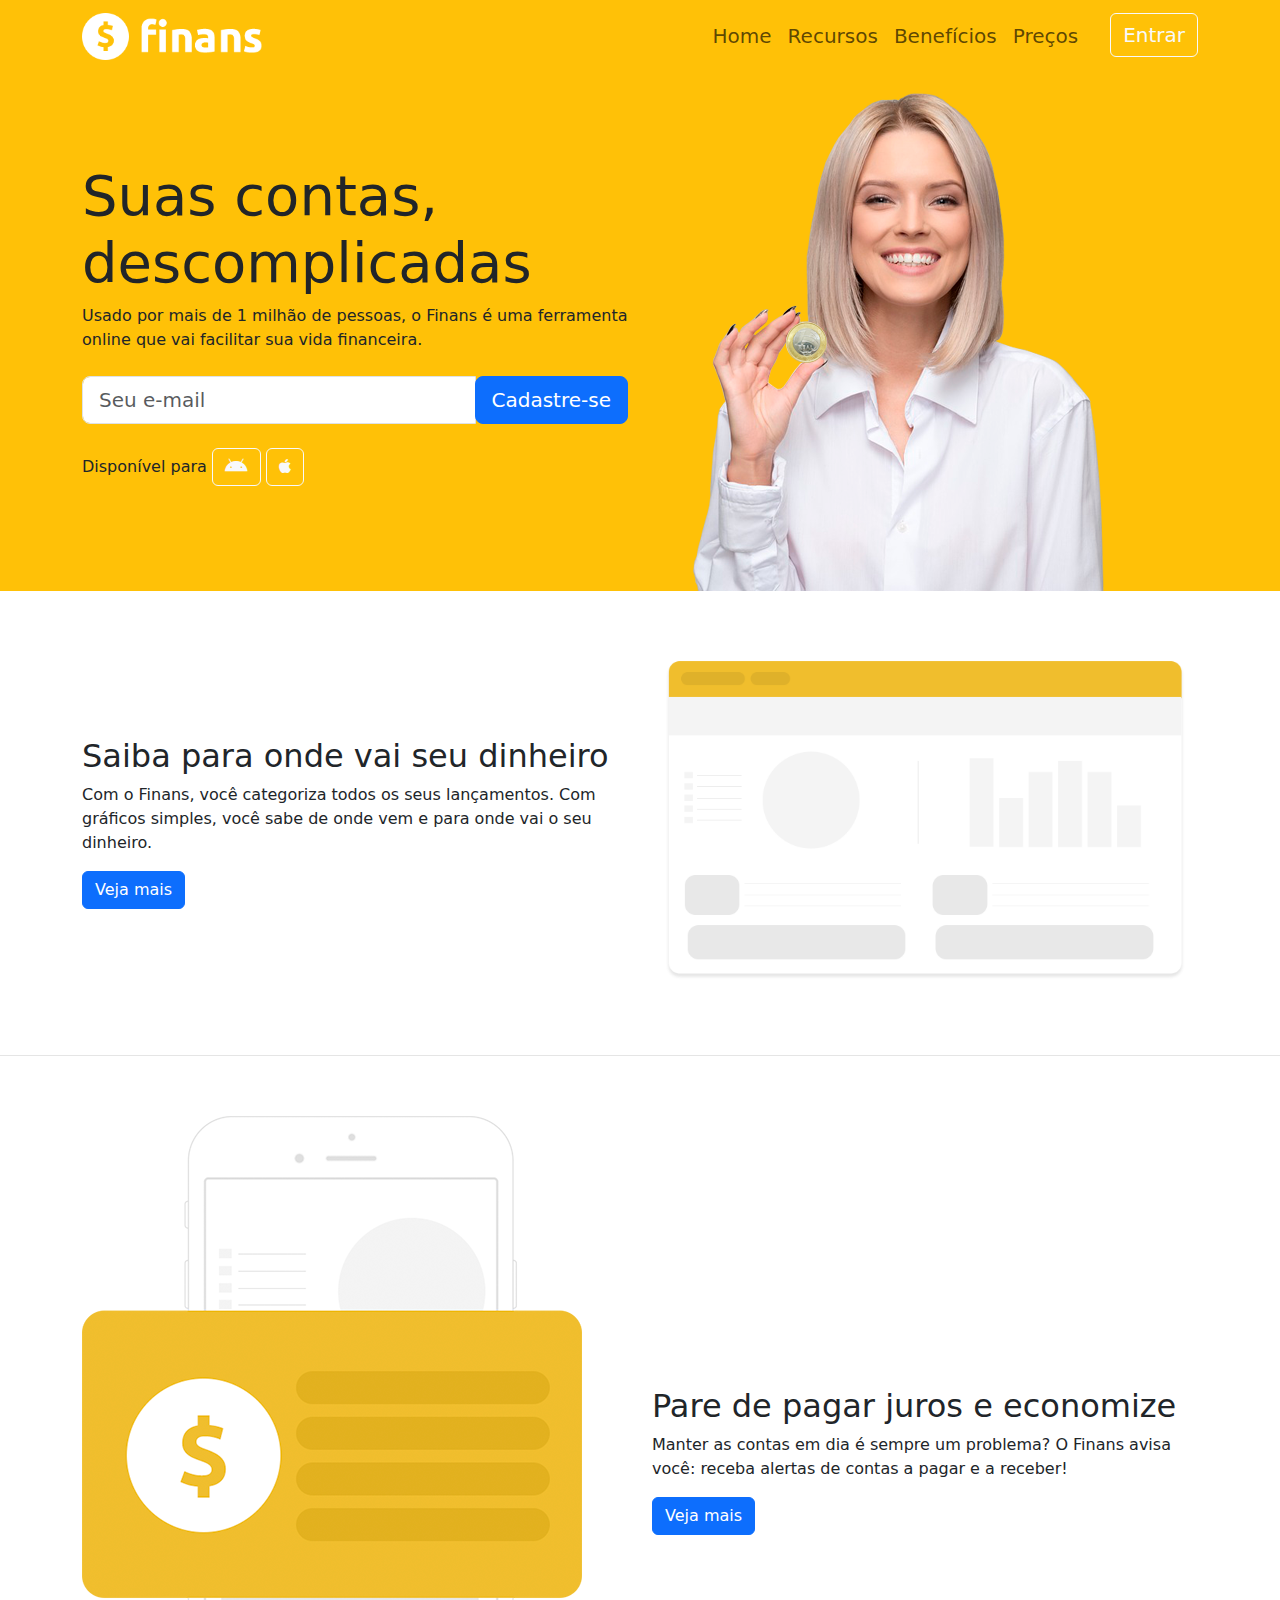
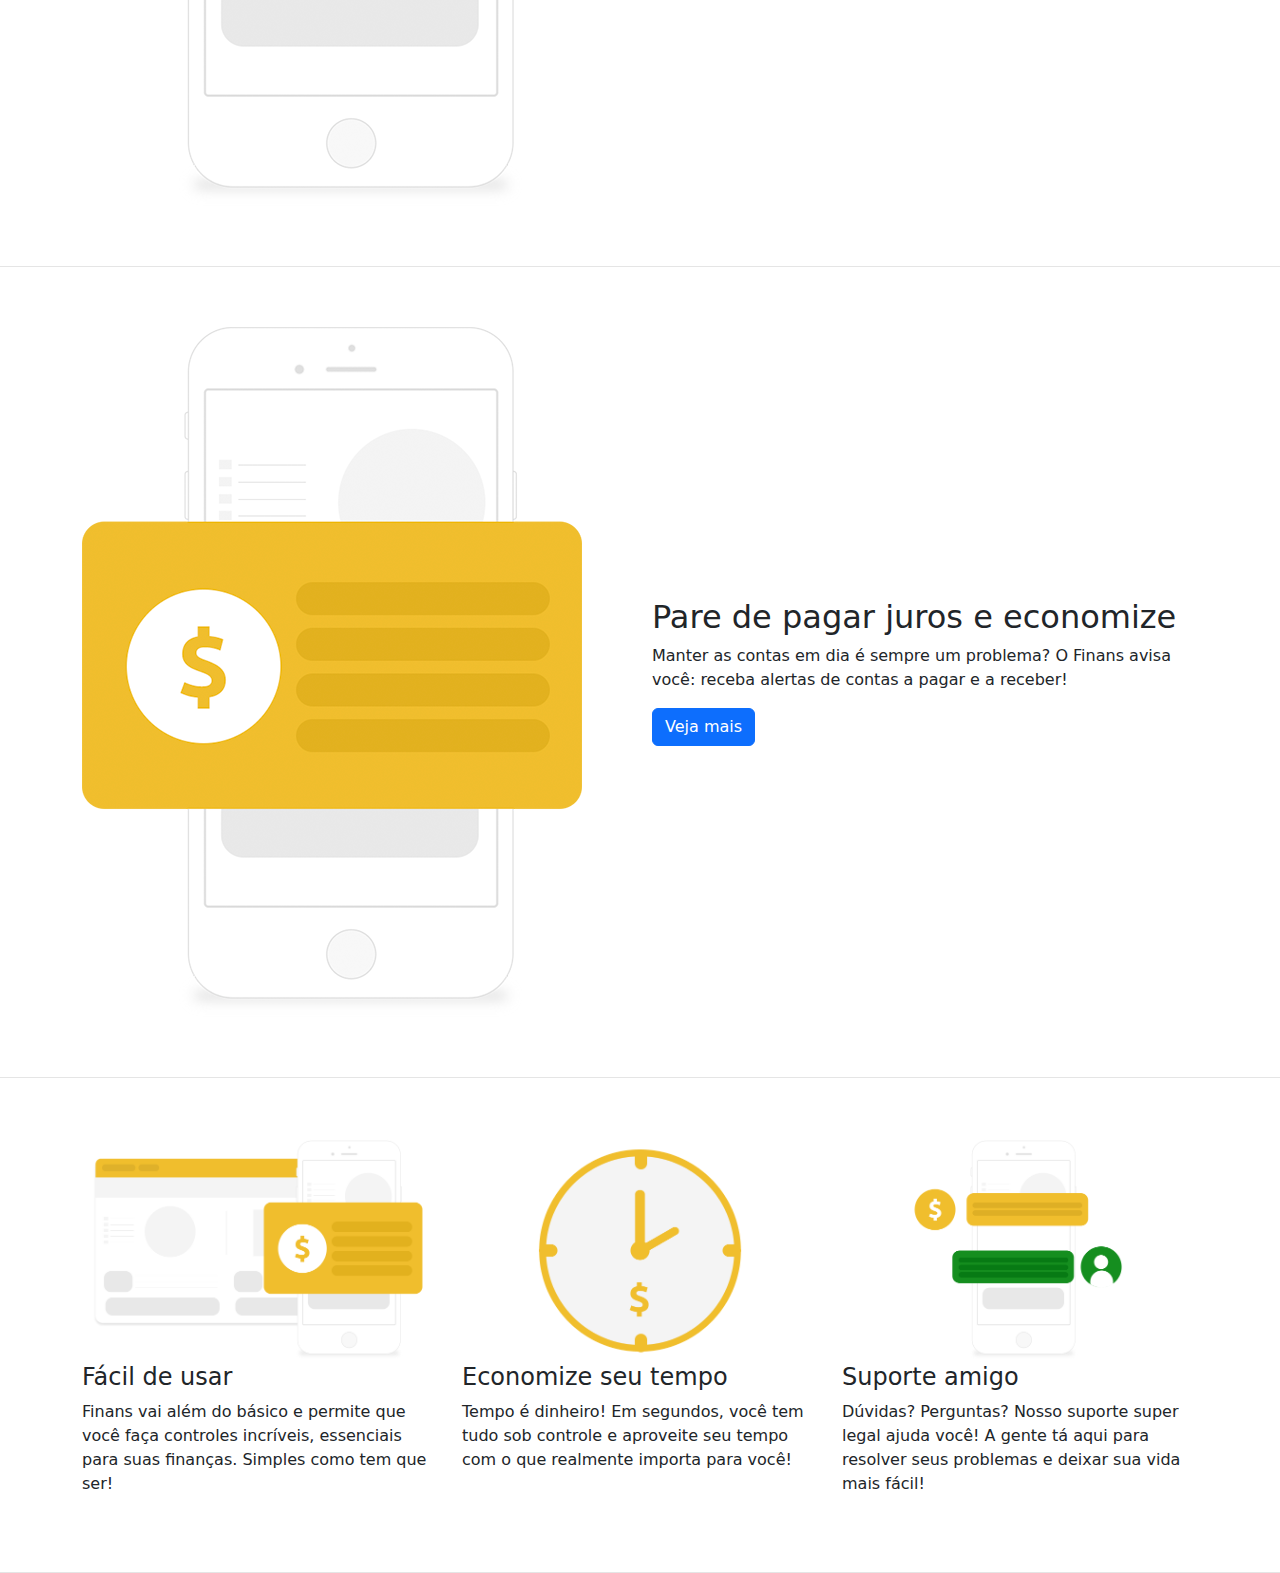
==== site_finans/index.html @ 87733d86 "Adicionado conteúdo do site." ====
<!doctype html>
<html lang="pt-br">

<head>
  <meta charset="utf-8">
  <meta name="viewport" content="width=device-width, initial-scale=1">
  <title>Finans</title>
  <link href="https://cdn.jsdelivr.net/npm/bootstrap@5.3.3/dist/css/bootstrap.min.css" rel="stylesheet"
    integrity="sha384-QWTKZyjpPEjISv5WaRU9OFeRpok6YctnYmDr5pNlyT2bRjXh0JMhjY6hW+ALEwIH" crossorigin="anonymous">
  <link rel="stylesheet" href="style.css">
  <link rel="stylesheet" href="https://cdnjs.cloudflare.com/ajax/libs/font-awesome/6.0.0-beta3/css/all.min.css">

</head>

<body>
  <header><!-- inicio Cabecalho -->
    <nav class="navbar navbar-expand-sm navbar-light bg-warning">
      <div class="container">
        <a href="#" class="navbar-brand">
          <img src="imagens/logo.png" width="180" alt="Logo">
        </a>

        <button class="navbar-toggler" data-bs-toggle="collapse" data-bs-target="#nav-principal">
          <span class="navbar-toggler-icon"></span>
        </button>

        <div class="collapse navbar-collapse" id="nav-principal">
          <ul class="navbar-nav ms-auto">
            <li class="nav-item">
              <a href="#" class="nav-link fs-5">Home</a>
            </li>
            <li class="nav-item">
              <a href="#" class="nav-link fs-5">Recursos</a>
            </li>
            <li class="nav-item">
              <a href="#" class="nav-link fs-5">Benefícios</a>
            </li>
            <li class="nav-item">
              <a href="#" class="nav-link fs-5 me-4">Preços</a>
            </li>
            <li class="nav-item">
              <a href="#" class="btn btn-outline-light fs-5">Entrar</a>
            </li>
          </ul>
        </div>
      </div>
    </nav>
  </header><!--/fim Cabecalho -->


  <section id="home" class="bg-warning"><!-- Início seção home -->
    <div class="container">
      <div class="row">
        <div class="col-md-6 d-flex">
          <div class="align-self-center">
            <h1 class="display-4">Suas contas, descomplicadas</h1>
            <p>
              Usado por mais de 1 milhão de pessoas, o Finans é uma ferramenta online que vai facilitar sua vida
              financeira.
            </p>

            <form class="mt-4 mb-4">
              <div class="input-group input-group-lg">
                <input type="text" placeholder="Seu e-mail" class="form-control">
                <div class="input-group-append">
                  <button type="button" class="btn btn-primary btn-lg">Cadastre-se</button>
                </div>
              </div>
            </form>

            <p>Disponível para
              <a href="" class="btn btn-outline-light">
                <i class="fab fa-android fa-lg"></i>
              </a>
              <a href="" class="btn btn-outline-light">
                <i class="fab fa-apple"></i>
              </a>
            </p>

          </div>
        </div><!--/fim textos da seção -->
        <div class="col-md-6 d-none d-md-block ps-5">
          <img src="imagens/capa-mulher.png">
        </div>
      </div>
    </div>
  </section><!--/fim seção home -->

  <section class="caixa">
    <div class="container">
      <div class="row">
        <div class="col-md-6 d-flex">
          <div class="align-self-center">
            <h2>Saiba para onde vai seu dinheiro</h2>
            <p>Com o Finans, você categoriza todos os seus lançamentos.
              Com gráficos simples, você sabe de onde vem e para onde vai o seu dinheiro.
            </p>
            <a href="" class="btn btn-primary">Veja mais</a>
          </div>

        </div>
        <div class="col-md-6">
          <img class="img-fluid" src="imagens/saiba.png" alt="">
        </div>
      </div>
    </div>
  </section>

  <section class="caixa">
    <div class="container">
      <div class="row">
        <div class="col-md-6">
          <img class="img-fluid" src="imagens/juros.png" alt="">
        </div>
        <div class="col-md-6 d-flex">
          <div class="align-self-center">
            <h2>Pare de pagar juros e economize</h2>
            <p>Manter as contas em dia é sempre um problema? O Finans
              avisa você: receba alertas de contas a pagar e a receber!
            </p>
            <a href="" class="btn btn-primary">Veja mais</a>
          </div>
        </div>
      </div>
    </div>
  </section>


  <section class="caixa">
    <div class="container">
      <div class="row">
        <div class="col-md-6">
          <img class="img-fluid" src="imagens/juros.png" alt="">
        </div>
        <div class="col-md-6 d-flex">
          <div class="align-self-center">
            <h2>Pare de pagar juros e economize</h2>
            <p>Manter as contas em dia é sempre um problema? O Finans
              avisa você: receba alertas de contas a pagar e a receber!
            </p>
            <a href="" class="btn btn-primary">Veja mais</a>
          </div>
        </div>
      </div>
    </div>
  </section>

  <section class="caixa">
    <div class="container">
      <div class="row">
        <div class="col-md-4">
          <img class="img-fluid" src="imagens/facil.png" alt="">
          <h4>Fácil de usar</h4>
          <p>Finans vai além do básico e permite que você faça controles incríveis, essenciais para suas finanças. Simples como tem que ser!</p>
        </div>
        <div class="col-md-4">
          <img class="img-fluid" src="imagens/economize.png" alt="">
          <h4>Economize seu tempo</h4>
          <p>Tempo é dinheiro! Em segundos, você tem tudo sob controle e aproveite seu tempo com o que realmente importa para você!</p>
        </div>
        <div class="col-md-4">
          <img class="img-fluid" src="imagens/suporte.png" alt="">
          <h4>Suporte amigo</h4>
          <p>Dúvidas? Perguntas? Nosso suporte super legal ajuda você! A gente tá aqui para resolver seus problemas e deixar sua vida mais fácil!</p>
        </div>
        </div>
      </div>
    </div>
  </section>

  








  <script src="https://cdn.jsdelivr.net/npm/@popperjs/core@2.11.8/dist/umd/popper.min.js"
    integrity="sha384-I7E8VVD/ismYTF4hNIPjVp/Zjvgyol6VFvRkX/vR+Vc4jQkC+hVqc2pM8ODewa9r"
    crossorigin="anonymous"></script>
  <script src="https://cdn.jsdelivr.net/npm/bootstrap@5.3.3/dist/js/bootstrap.bundle.min.js"
    integrity="sha384-YvpcrYf0tY3lHB60NNkmXc5s9fDVZLESaAA55NDzOxhy9GkcIdslK1eN7N6jIeHz"
    crossorigin="anonymous"></script>
</body>

</html>
---- site_finans/style.css ----
*{
    margin: 0;
    padding: 0;
}
#home{
background-color: #ffc107;
}
.caixa{
    padding: 60px 0px;
    border-bottom: 1px solid #e5e5e5;
}
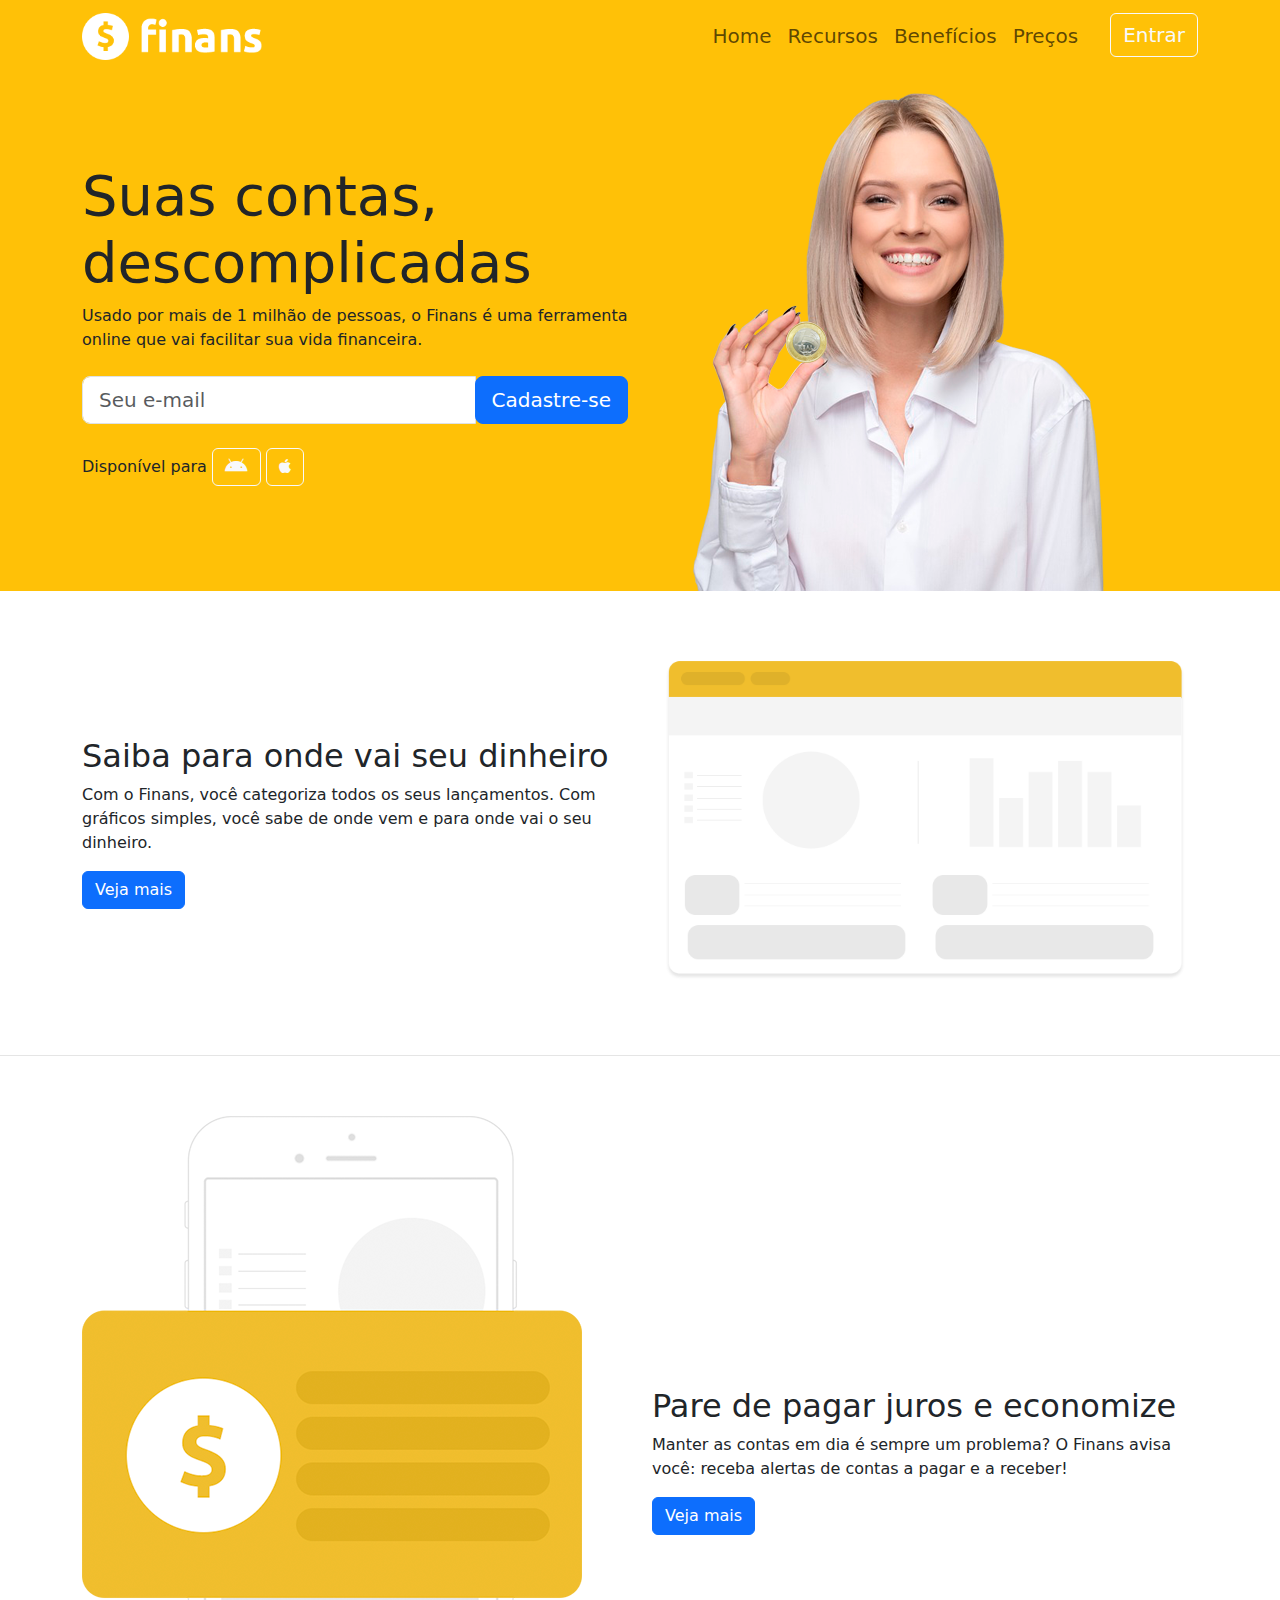
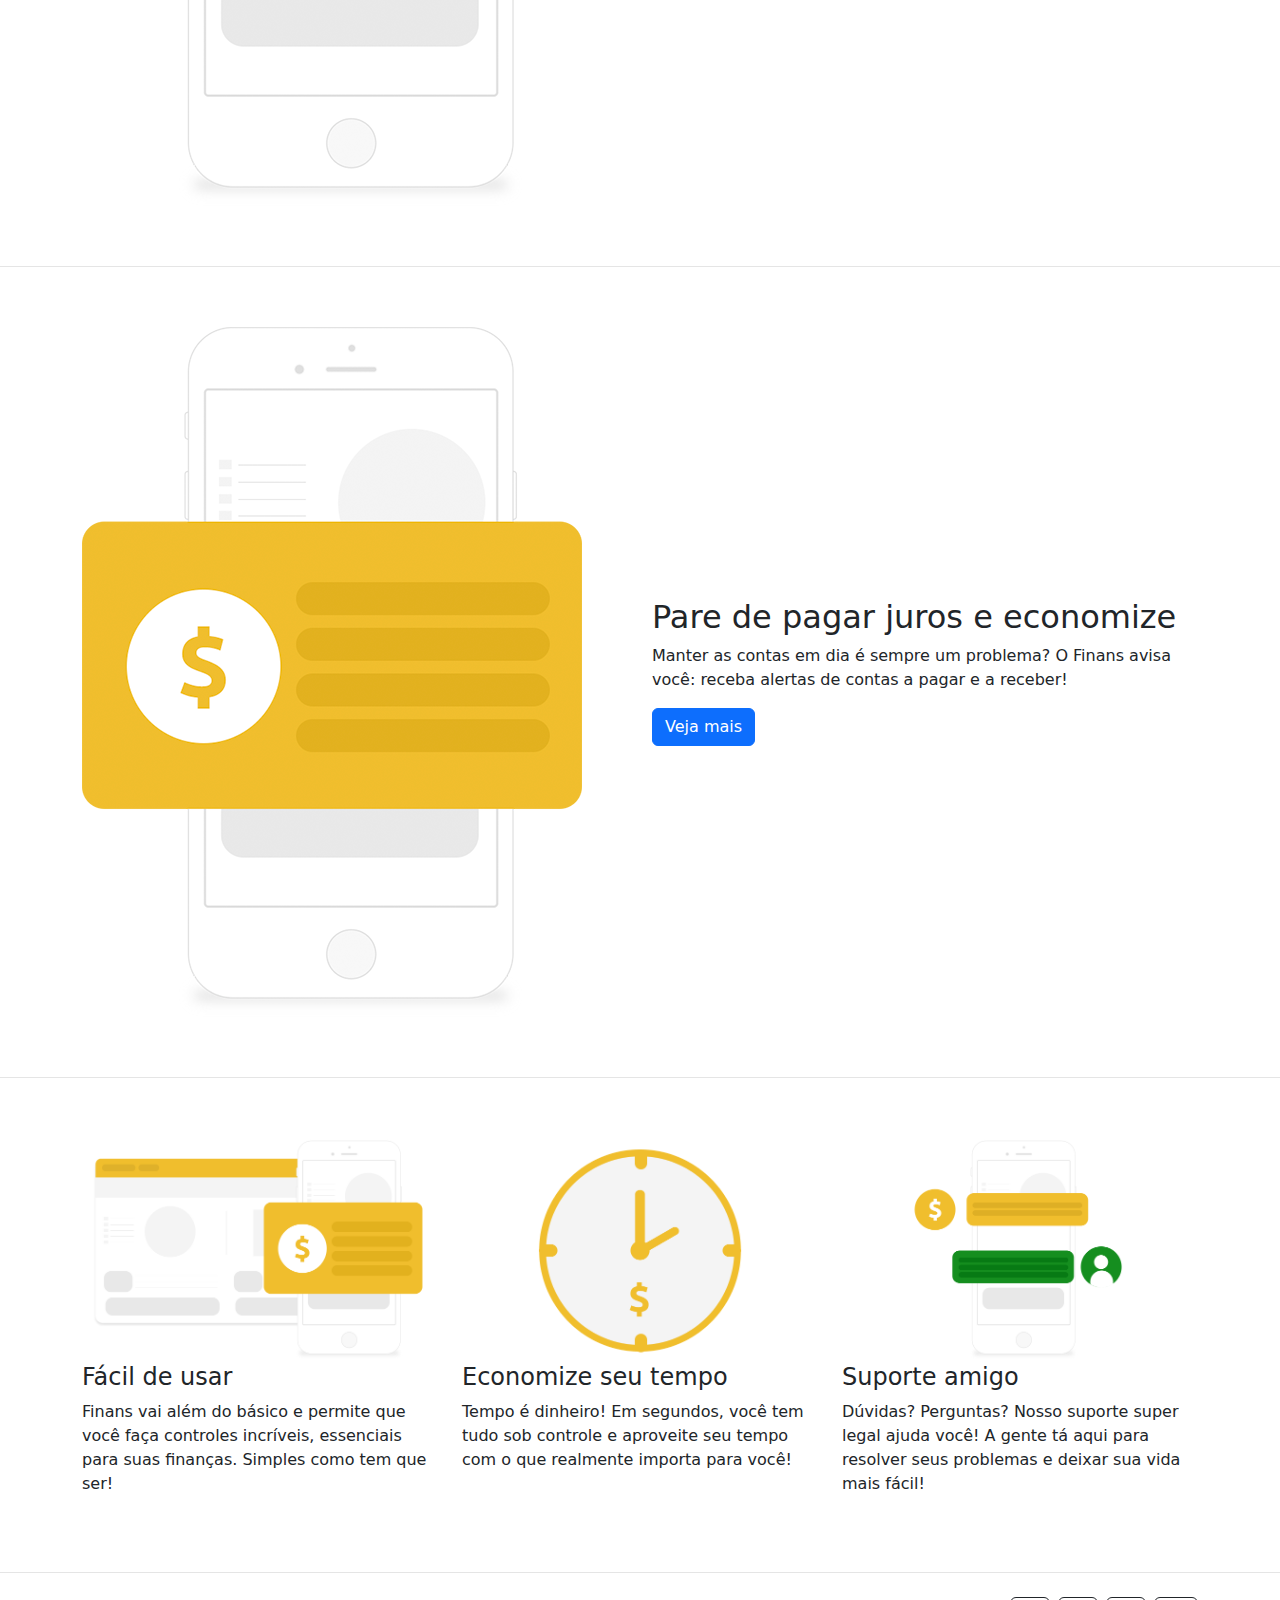
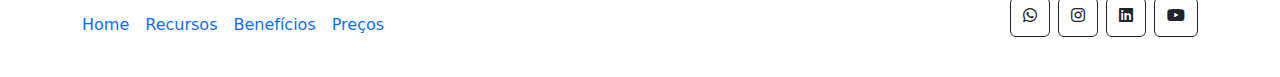
==== commit 28995948: "Fim do Projeto!" ====
--- a/site_finans/index.html
+++ b/site_finans/index.html
@@ -14,7 +14,7 @@
 
 <body>
   <header><!-- inicio Cabecalho -->
-    <nav class="navbar navbar-expand-sm navbar-light bg-warning">
+    <nav class="navbar navbar-expand-md navbar-light bg-warning">
       <div class="container">
         <a href="#" class="navbar-brand">
           <img src="imagens/logo.png" width="180" alt="Logo">
@@ -48,7 +48,7 @@
   </header><!--/fim Cabecalho -->
 
 
-  <section id="home" class="bg-warning"><!-- Início seção home -->
+  <section id="home"><!-- Início seção home -->
     <div class="container">
       <div class="row">
         <div class="col-md-6 d-flex">
@@ -61,7 +61,7 @@
 
             <form class="mt-4 mb-4">
               <div class="input-group input-group-lg">
-                <input type="text" placeholder="Seu e-mail" class="form-control">
+                <input type="email" placeholder="Seu e-mail" class="form-control">
                 <div class="input-group-append">
                   <button type="button" class="btn btn-primary btn-lg">Cadastre-se</button>
                 </div>
@@ -106,7 +106,7 @@
     </div>
   </section>
 
-  <section class="caixa">
+  <section class="caixa"><!-- Início seção caixas -->
     <div class="container">
       <div class="row">
         <div class="col-md-6">
@@ -151,24 +151,66 @@
         <div class="col-md-4">
           <img class="img-fluid" src="imagens/facil.png" alt="">
           <h4>Fácil de usar</h4>
-          <p>Finans vai além do básico e permite que você faça controles incríveis, essenciais para suas finanças. Simples como tem que ser!</p>
+          <p>Finans vai além do básico e permite que você faça controles incríveis, essenciais para suas finanças.
+            Simples como tem que ser!</p>
         </div>
         <div class="col-md-4">
           <img class="img-fluid" src="imagens/economize.png" alt="">
           <h4>Economize seu tempo</h4>
-          <p>Tempo é dinheiro! Em segundos, você tem tudo sob controle e aproveite seu tempo com o que realmente importa para você!</p>
+          <p>Tempo é dinheiro! Em segundos, você tem tudo sob controle e aproveite seu tempo com o que realmente importa
+            para você!</p>
         </div>
         <div class="col-md-4">
           <img class="img-fluid" src="imagens/suporte.png" alt="">
           <h4>Suporte amigo</h4>
-          <p>Dúvidas? Perguntas? Nosso suporte super legal ajuda você! A gente tá aqui para resolver seus problemas e deixar sua vida mais fácil!</p>
-        </div>
-        </div>
-      </div>
-    </div>
-  </section>
-
-  
+          <p>Dúvidas? Perguntas? Nosso suporte super legal ajuda você! A gente tá aqui para resolver seus problemas e
+            deixar sua vida mais fácil!</p>
+        </div>
+      </div>
+    </div>
+    </div>
+  </section><!--/fim seção caixas -->
+
+  <footer class="mt-4 mb-4"><!-- Início seção footer -->
+    <div class="container">
+      <div class="row">
+        <div class="col-md-8">
+          <nav class="navbar navbar-light bg-transparent justify-content-center justify-content-md-start">
+            <ul class="navbar-nav flex-row">
+              <li class="nav-item">
+                <a href="#" class="nav-link fs-6 text-primary me-3">Home</a>
+              </li>
+              <li class="nav-item">
+                <a href="#" class="nav-link fs-6 text-primary me-3">Recursos</a>
+              </li>
+              <li class="nav-item">
+                <a href="#" class="nav-link fs-6 text-primary me-3">Benefícios</a>
+              </li>
+              <li class="nav-item">
+                <a href="#" class="nav-link fs-6 text-primary">Preços</a>
+              </li>
+            </ul>
+          </nav>
+        </div>
+        
+        <div class="col-md-4 d-flex justify-content-center justify-content-md-end">
+          <a href="" class="btn btn-outline-dark me-2 mb-3">
+            <i class="fab fa-whatsapp"></i>
+          </a>
+          <a href="" class="btn btn-outline-dark me-2 mb-3">
+            <i class="fab fa-instagram"></i>
+
+            <a href="" class="btn btn-outline-dark me-2 mb-3">
+              <i class="fab fa-linkedin"></i>
+            </a>
+            <a href="" class="btn btn-outline-dark mb-3">
+              <i class="fab fa-youtube"></i>
+            </a>
+        </div>
+      </div>
+    </div>
+
+  </footer><!--/fim seção  -->
 
 
 
